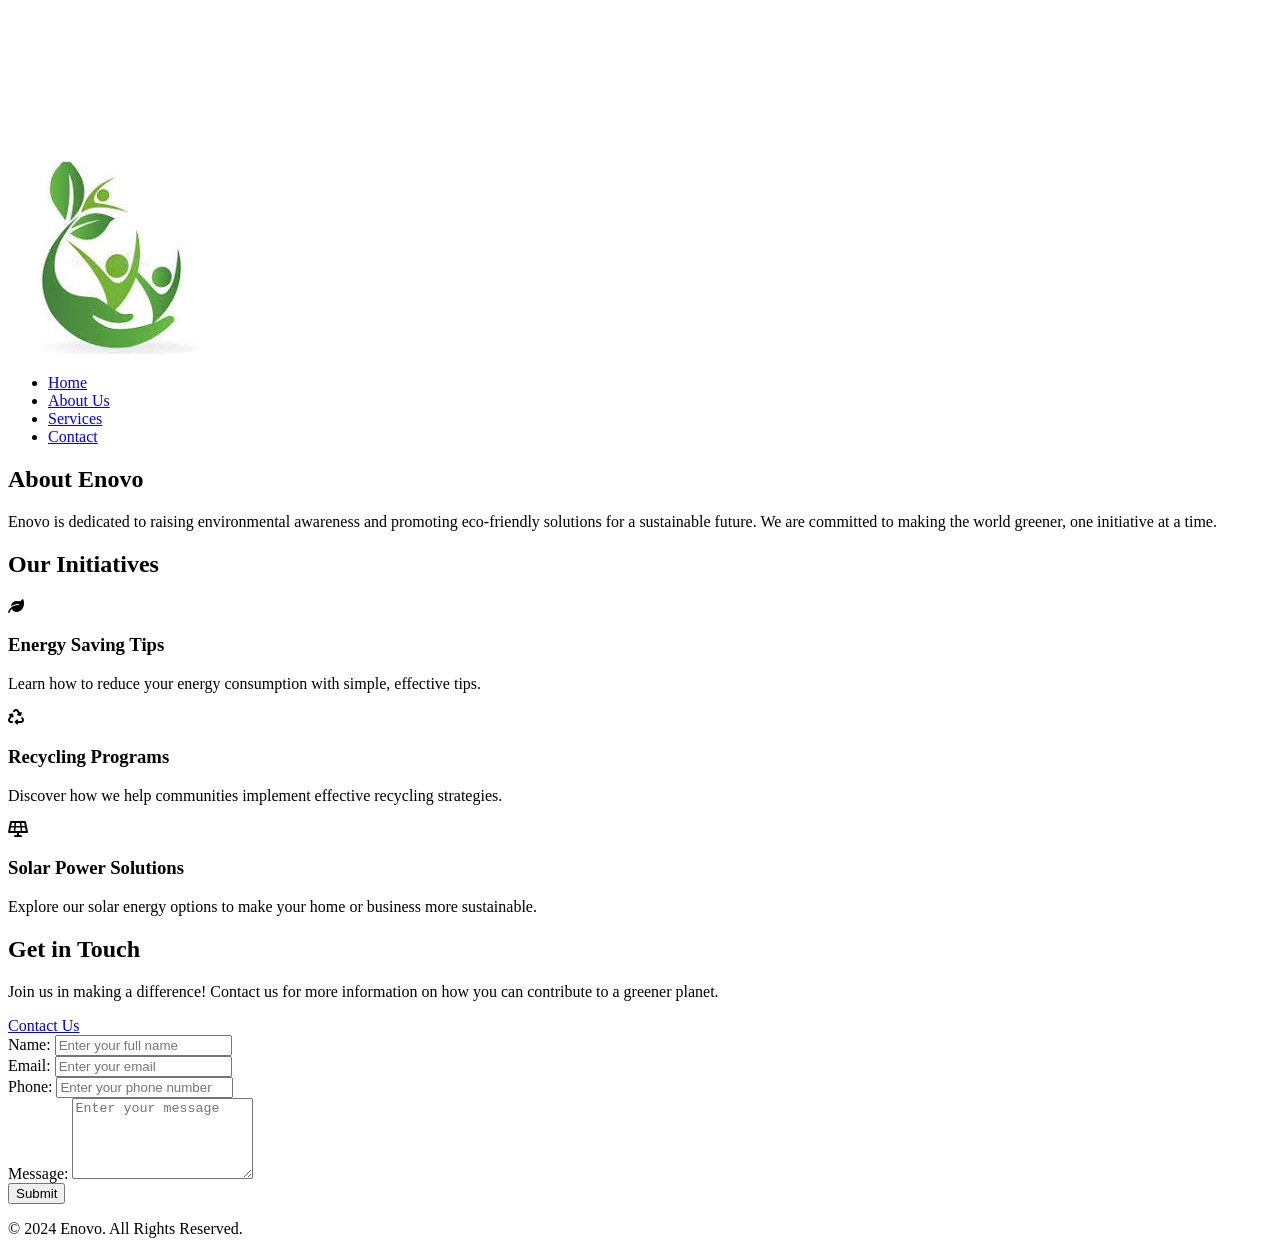
==== index.html @ 6449e5a8 "Rename enovo.html to index.html" ====
<!DOCTYPE html>
<html lang="en">
<head>
    <meta charset="UTF-8">
    <meta name="viewport" content="width=device-width, initial-scale=1.0">
    <title>Enovo - Environmental Awareness</title>
    <link rel="stylesheet" href="enovocss.css">
    <link rel="stylesheet" href="https://cdnjs.cloudflare.com/ajax/libs/font-awesome/6.0.0-beta3/css/all.min.css">
</head>
<body>
    <!-- Background Video -->
    <video autoplay muted loop playsinline class="background-video">
        <source src="https://dm0qx8t0i9gc9.cloudfront.net/watermarks/video/YSvEcxy/videoblocks-aerial-view-on-coniferous-forest-landscape-view-of-endless-pine-forest-drone-copter-view_bqdpkcigd__4970a899cf409483672ddeeb7f767e24__P360.mp4" type="video/mp4">
        Your browser does not support the video tag.
    </video>
    <div class="video-overlay"></div> <!-- Dark overlay to enhance readability -->

    <!-- Header Section -->
    <header>
        <div class="container">
            <img src="[data-uri]" alt="Enovo Logo" class="logo">
            <nav>
                <ul>
                    <li><a href="#">Home</a></li>
                    <li><a href="#">About Us</a></li>
                    <li><a href="#">Services</a></li>
                    <li><a href="#">Contact</a></li>
                </ul>
            </nav>
        </div>
    </header>

    <!-- About Section -->
    <section class="about">
        <div class="container">
            <h1>About Enovo</h1>
            <p>Enovo is dedicated to raising environmental awareness and promoting eco-friendly solutions for a sustainable future. We are committed to making the world greener, one initiative at a time.</p>
        </div>
    </section>

    <!-- Services Section -->
    <section class="services">
        <div class="container">
            <h2>Our Initiatives</h2>
            <div class="service-items">
                <div class="service-item">
                    <i class="fas fa-leaf"></i>
                    <h3>Energy Saving Tips</h3>
                    <p>Learn how to reduce your energy consumption with simple, effective tips.</p>
                </div>
                <div class="service-item">
                    <i class="fas fa-recycle"></i>
                    <h3>Recycling Programs</h3>
                    <p>Discover how we help communities implement effective recycling strategies.</p>
                </div>
                <div class="service-item">
                    <i class="fas fa-solar-panel"></i>
                    <h3>Solar Power Solutions</h3>
                    <p>Explore our solar energy options to make your home or business more sustainable.</p>
                </div>
            </div>
        </div>
    </section>

    <!-- Contact Section -->
    <section class="contact">
        <div class="container">
            <h2>Get in Touch</h2>
            <p>Join us in making a difference! Contact us for more information on how you can contribute to a greener planet.</p>
            <a href="mailto:contact@enovo.com" class="btn">Contact Us</a>
            
            <!-- User Details Form -->
            <form class="user-details-form">
                <div class="form-group">
                    <label for="name">Name:</label>
                    <input type="text" id="name" name="name" placeholder="Enter your full name" required>
                </div>
                <div class="form-group">
                    <label for="email">Email:</label>
                    <input type="email" id="email" name="email" placeholder="Enter your email" required>
                </div>
                <div class="form-group">
                    <label for="phone">Phone:</label>
                    <input type="tel" id="phone" name="phone" placeholder="Enter your phone number" required>
                </div>
                <div class="form-group">
                    <label for="message">Message:</label>
                    <textarea id="message" name="message" placeholder="Enter your message" rows="5" required></textarea>
                </div>
                <button type="submit" class="btn submit-btn">Submit</button>
            </form>
        </div>
    </section>

    <!-- Footer -->
    <footer>
        <div class="container">
            <p>&copy; 2024 Enovo. All Rights Reserved.</p>
        </div>
    </footer>
</body>
</html>
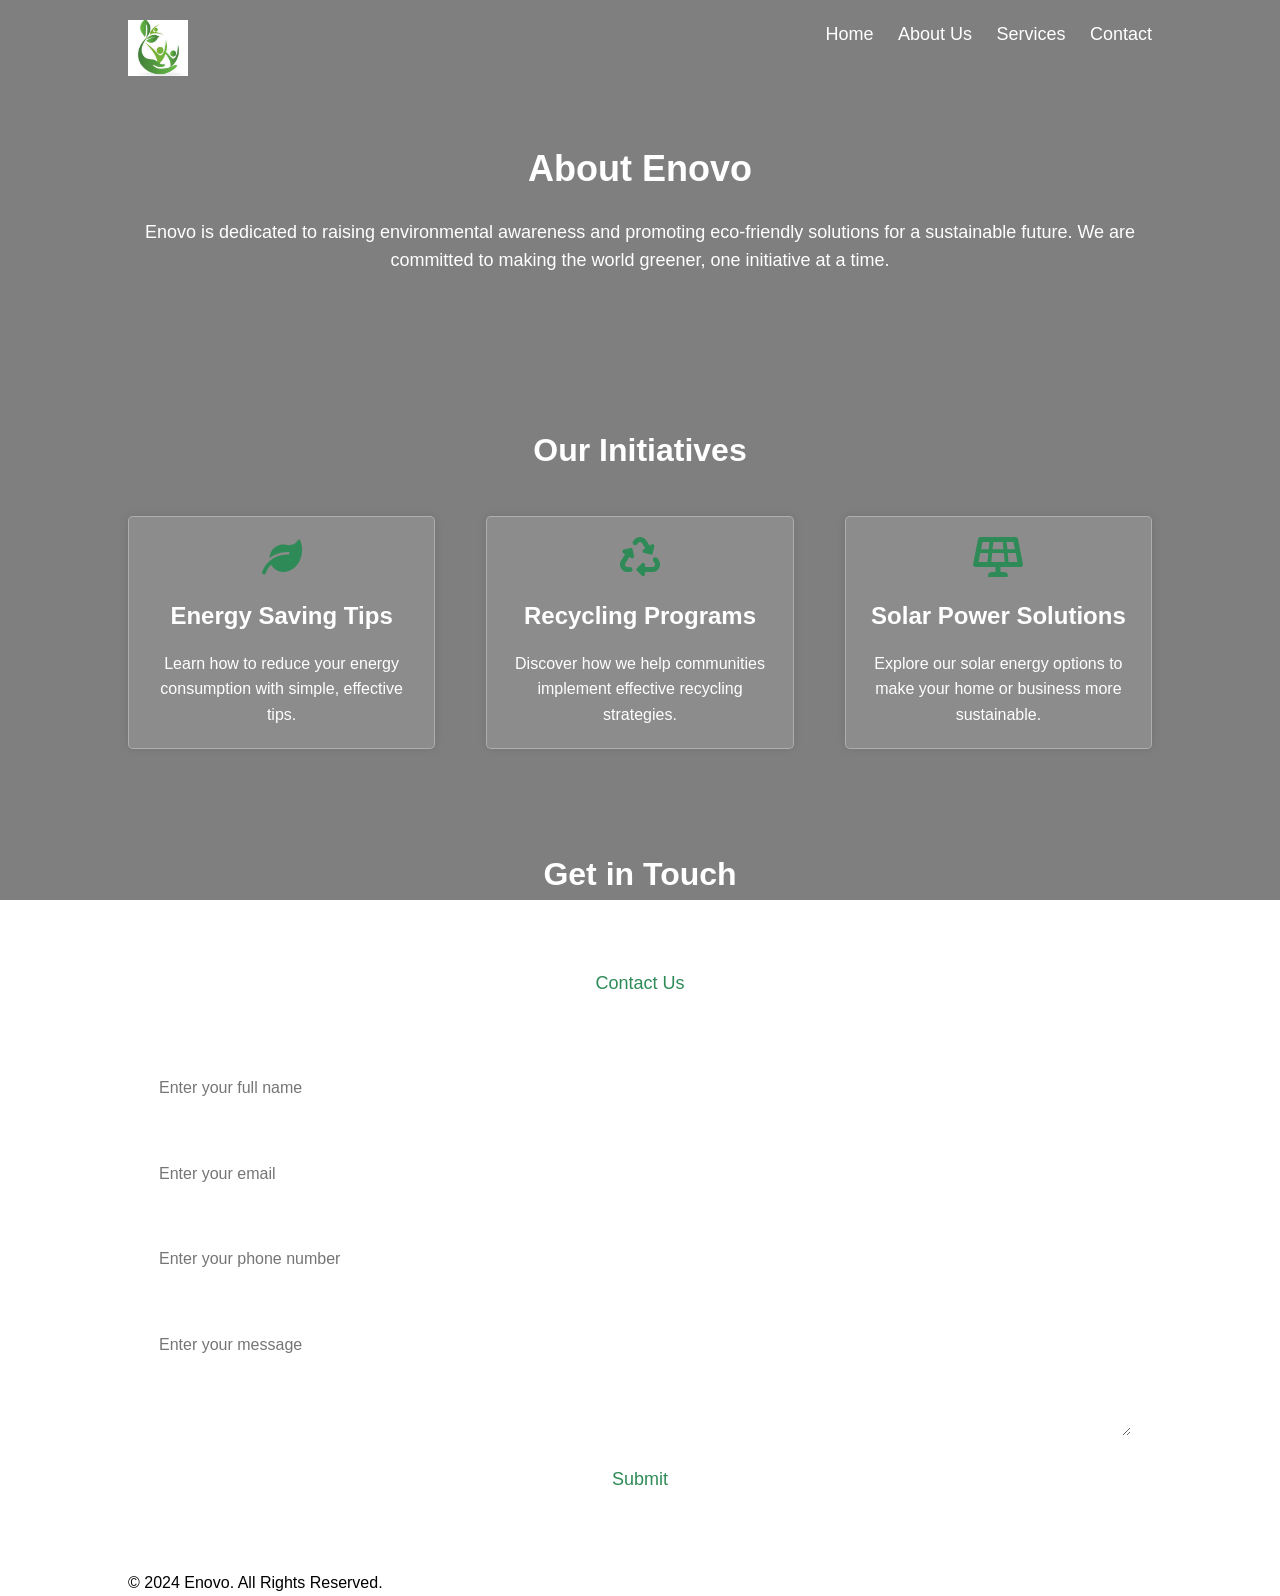
==== commit 40fc53ab: "Update index.html" ====
--- a/index.html
+++ b/index.html
@@ -4,7 +4,7 @@
     <meta charset="UTF-8">
     <meta name="viewport" content="width=device-width, initial-scale=1.0">
     <title>Enovo - Environmental Awareness</title>
-    <link rel="stylesheet" href="enovocss.css">
+    <link rel="stylesheet" href="enovo.css">
     <link rel="stylesheet" href="https://cdnjs.cloudflare.com/ajax/libs/font-awesome/6.0.0-beta3/css/all.min.css">
 </head>
 <body>
--- a/enovo.css
+++ b/enovo.css
@@ -0,0 +1,207 @@
+* {
+    margin: 0;
+    padding: 0;
+    box-sizing: border-box;
+    font-family: 'Arial', sans-serif;
+}
+
+body {
+    line-height: 1.6;
+}
+
+/* Video Background */
+.background-video {
+    position: fixed;
+    top: 0;
+    left: 0;
+    width: 100%;
+    height: 100%;
+    object-fit: cover;
+    z-index: -1; /* Puts video behind content */
+}
+
+.video-overlay {
+    position: fixed;
+    top: 0;
+    left: 0;
+    width: 100%;
+    height: 100%;
+    background-color: rgba(0, 0, 0, 0.5); /* Dark overlay for readability */
+    z-index: -1; /* Puts overlay behind content but above video */
+}
+
+/* Container */
+.container {
+    width: 80%;
+    margin: 0 auto;
+}
+
+/* Header Section */
+header {
+    background-color: transparent;
+    padding: 20px 0;
+    color: white;
+}
+
+.logo {
+    width: 60px;
+    float: left;
+}
+
+nav ul {
+    float: right;
+    list-style: none;
+}
+
+nav ul li {
+    display: inline;
+    margin-left: 20px;
+}
+
+nav ul li a {
+    color: white;
+    text-decoration: none;
+    font-size: 18px;
+}
+
+nav ul li a:hover {
+    text-decoration: underline;
+}
+
+/* About Section */
+.about {
+    padding: 100px 0;
+    text-align: center;
+    color: white;
+}
+
+.about h1 {
+    margin-bottom: 20px;
+    font-size: 36px;
+}
+
+.about p {
+    font-size: 18px;
+}
+
+/* Services Section */
+.services {
+    padding: 50px 0;
+    text-align: center;
+    color: white;
+}
+
+.services h2 {
+    font-size: 32px;
+    margin-bottom: 40px;
+}
+
+.service-items {
+    display: flex;
+    justify-content: space-between;
+}
+
+.service-item {
+    width: 30%;
+    background-color: rgba(255, 255, 255, 0.1);
+    padding: 20px;
+    border: 1px solid rgba(255, 255, 255, 0.3);
+    box-shadow: 0 0 10px rgba(0, 0, 0, 0.1);
+    border-radius: 5px;
+}
+
+.service-item i {
+    font-size: 40px;
+    color: #2E8B57;
+    margin-bottom: 20px;
+}
+
+.service-item h3 {
+    font-size: 24px;
+    color: white;
+    margin-bottom: 15px;
+}
+
+.service-item p {
+    font-size: 16px;
+    color: white;
+}
+
+/* Contact Section */
+.contact {
+    padding: 50px 0;
+    background-color: transparent;
+    color: white;
+    text-align: center;
+}
+
+.contact h2 {
+    font-size: 32px;
+    margin-bottom: 20px;
+}
+
+.contact p {
+    font-size: 18px;
+    margin-bottom: 20px;
+}
+
+.contact .btn {
+    background-color: #fff;
+    color: #2E8B57;
+    padding: 10px 20px;
+    text-decoration: none;
+    font-size: 18px;
+    border-radius: 5px;
+}
+
+.contact .btn:hover {
+    background-color: #f4f4f4;
+}
+
+/* User Details Form */
+.user-details-form {
+    background-color: rgba(255, 255, 255, 0.1);
+    padding: 20px;
+    border-radius: 5px;
+    margin-top: 20px;
+    color: white;
+}
+
+.user-details-form .form-group {
+    margin-bottom: 15px;
+}
+
+.user-details-form label {
+    display: block;
+    font-size: 16px;
+    margin-bottom: 5px;
+}
+
+.user-details-form input,
+.user-details-form textarea {
+    width: 100%;
+    padding: 10px;
+    font-size: 16px;
+    border: 1px solid rgba(255, 255, 255, 0.87);
+    border-radius: 5px;
+    background-color: transparent;
+    color:rgb(227, 224, 218);
+}
+
+.user-details-form textarea {
+    resize: vertical;
+}
+
+.submit-btn {
+    background-color: #2E8B57;
+    color: white;
+    border: none;
+    padding: 10px 20px;
+    cursor: pointer;
+    font-size: 16px;
+    border-radius: 5px;
+}
+
+.submit-btn:hover {
+    background-color: #
+
